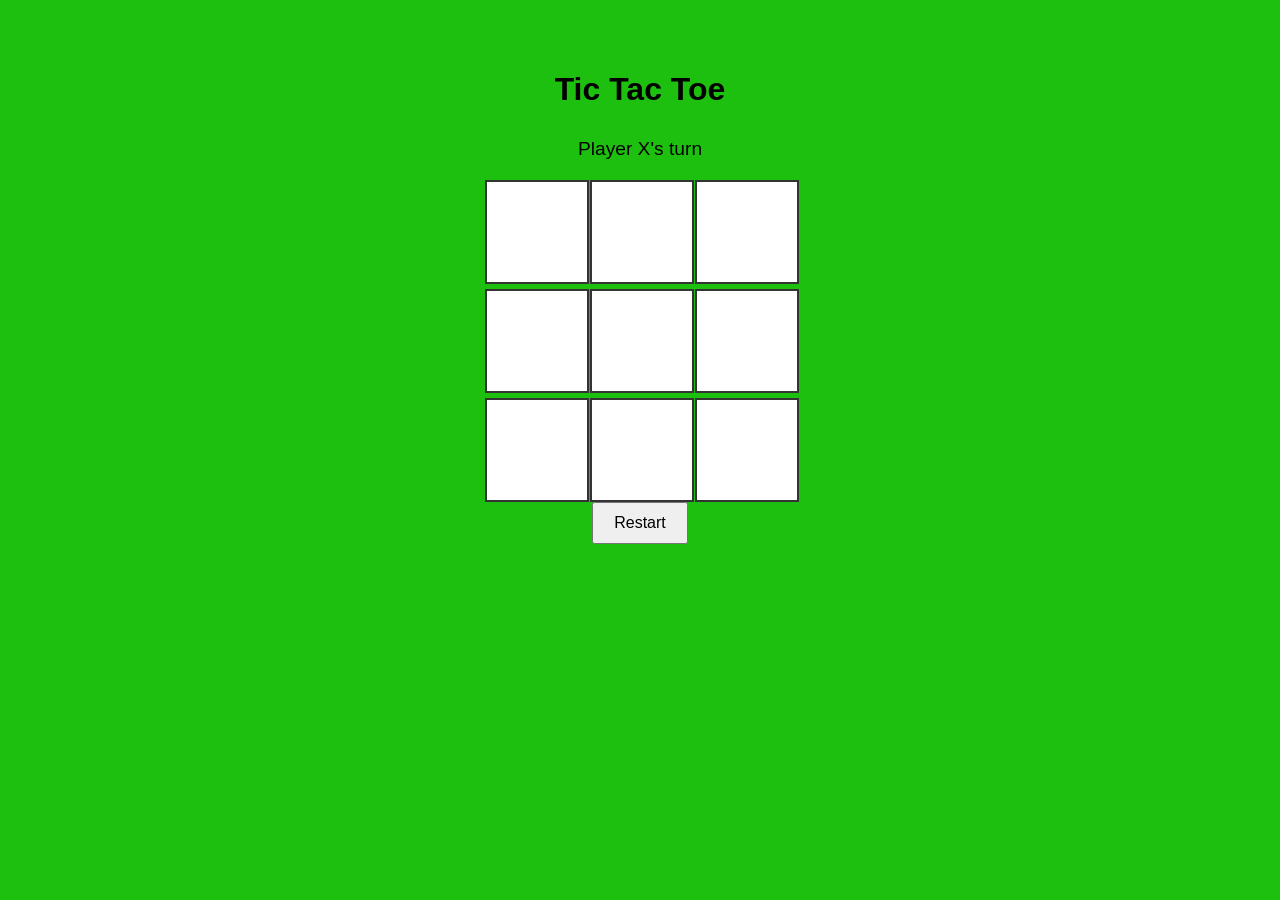
==== index.html @ da6e884a "Commiting html and docker file" ====
<!DOCTYPE html>
<html lang="en">
<head>
  <meta charset="UTF-8">
  <title>Tic Tac Toe</title>
  <style>
    body {
      font-family: Arial, sans-serif;
      display: flex;
      flex-direction: column;
      align-items: center;
      margin-top: 50px;
      background-color: #1ec00f;
    }

    h1 {
      margin-bottom: 10px;
    }

    #board {
      display: grid;
      grid-template-columns: repeat(3, 100px);
      gap: 5px;
    }

    .cell {
      width: 100px;
      height: 100px;
      background: white;
      border: 2px solid #333;
      font-size: 2rem;
      text-align: center;
      line-height: 100px;
      cursor: pointer;
    }

    .cell:hover {
      background: #ddd;
    }

    #status {
      margin: 20px;
      font-size: 1.2rem;
    }

    button {
      padding: 10px 20px;
      font-size: 1rem;
      cursor: pointer;
    }
  </style>
</head>
<body>

  <h1>Tic Tac Toe</h1>
  <div id="status">Player X's turn</div>

  <div id="board">
    <div class="cell" data-index="0"></div>
    <div class="cell" data-index="1"></div>
    <div class="cell" data-index="2"></div>
    <div class="cell" data-index="3"></div>
    <div class="cell" data-index="4"></div>
    <div class="cell" data-index="5"></div>
    <div class="cell" data-index="6"></div>
    <div class="cell" data-index="7"></div>
    <div class="cell" data-index="8"></div>
  </div>

  <button onclick="restartGame()">Restart</button>

  <script>
    const cells = document.querySelectorAll('.cell');
    const statusText = document.getElementById('status');

    let currentPlayer = 'X';
    let gameActive = true;
    let board = ["", "", "", "", "", "", "", "", ""];

    const winConditions = [
      [0,1,2], [3,4,5], [6,7,8],
      [0,3,6], [1,4,7], [2,5,8],
      [0,4,8], [2,4,6]
    ];

    function handleClick(e) {
      const index = e.target.getAttribute('data-index');

      if (board[index] !== "" || !gameActive) return;

      board[index] = currentPlayer;
      e.target.textContent = currentPlayer;

      checkWinner();
    }

    function checkWinner() {
      let roundWon = false;

      for (let condition of winConditions) {
        const [a, b, c] = condition;
        if (board[a] && board[a] === board[b] && board[a] === board[c]) {
          roundWon = true;
          break;
        }
      }

      if (roundWon) {
        statusText.textContent = `Player ${currentPlayer} Wins! 🎉`;
        gameActive = false;
        return;
      }

      if (!board.includes("")) {
        statusText.textContent = "It's a Draw!";
        gameActive = false;
        return;
      }

      currentPlayer = currentPlayer === 'X' ? 'O' : 'X';
      statusText.textContent = `Player ${currentPlayer}'s turn`;
    }

    function restartGame() {
      board = ["", "", "", "", "", "", "", "", ""];
      gameActive = true;
      currentPlayer = 'X';
      statusText.textContent = "Player X's turn";
      cells.forEach(cell => cell.textContent = "");
    }

    cells.forEach(cell => cell.addEventListener('click', handleClick));
  </script>

</body>
</html>
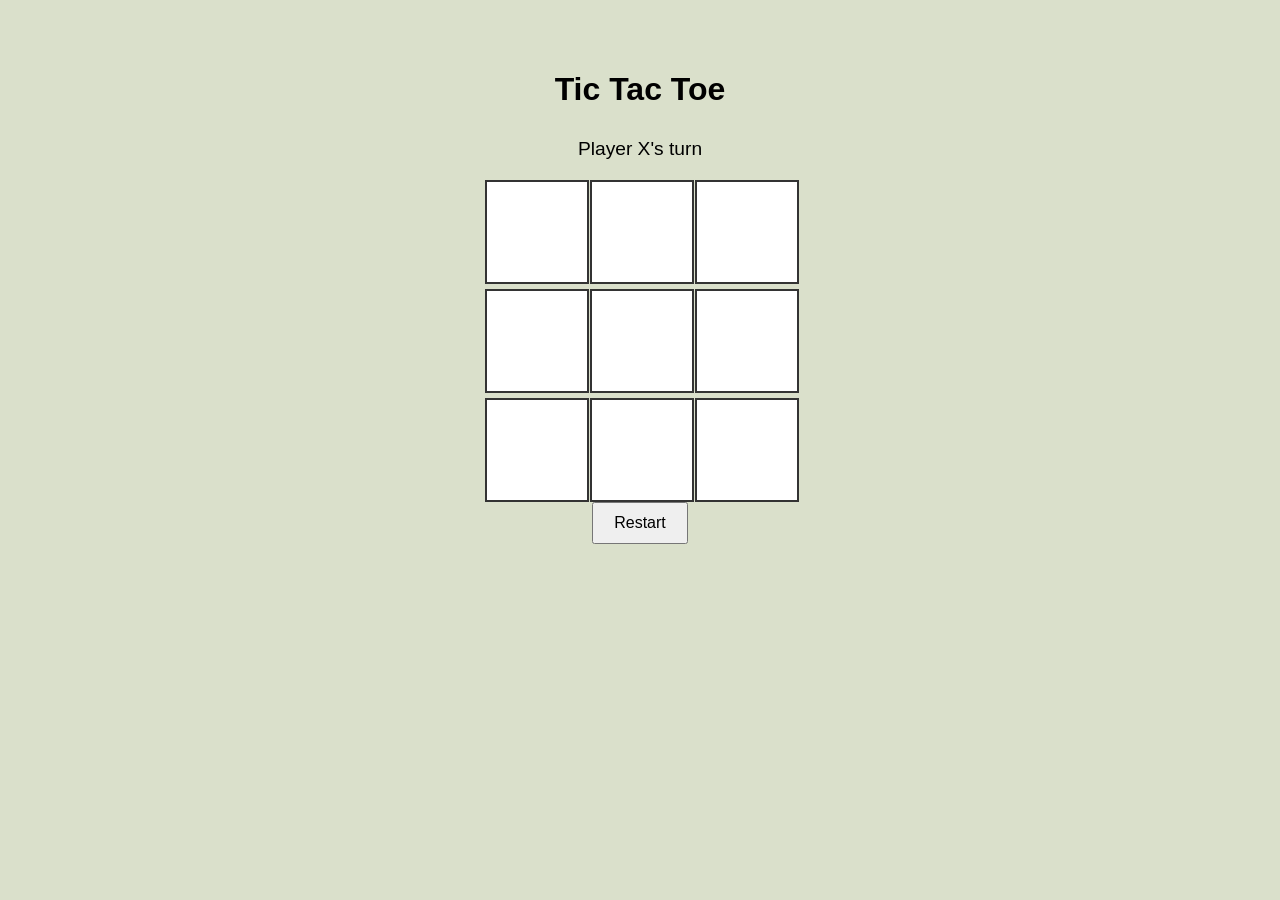
==== commit 1f54d6fc: "Changed application" ====
--- a/index.html
+++ b/index.html
@@ -10,7 +10,7 @@
       flex-direction: column;
       align-items: center;
       margin-top: 50px;
-      background-color: #1ec00f;
+      background-color: #dae0cb;
     }
 
     h1 {
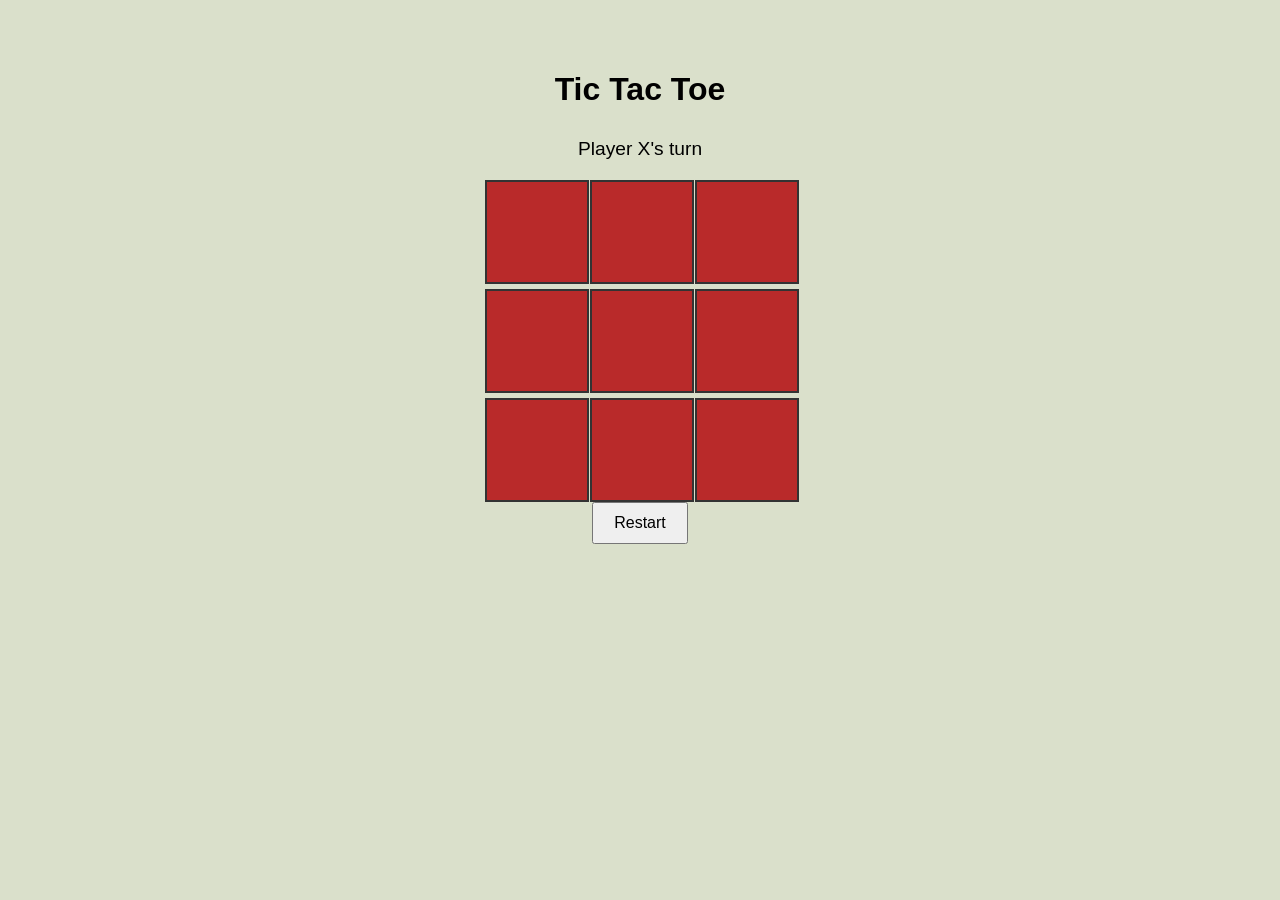
==== commit 6c19ad32: "change made" ====
--- a/index.html
+++ b/index.html
@@ -26,7 +26,7 @@
     .cell {
       width: 100px;
       height: 100px;
-      background: white;
+      background: rgb(185, 42, 42);
       border: 2px solid #333;
       font-size: 2rem;
       text-align: center;
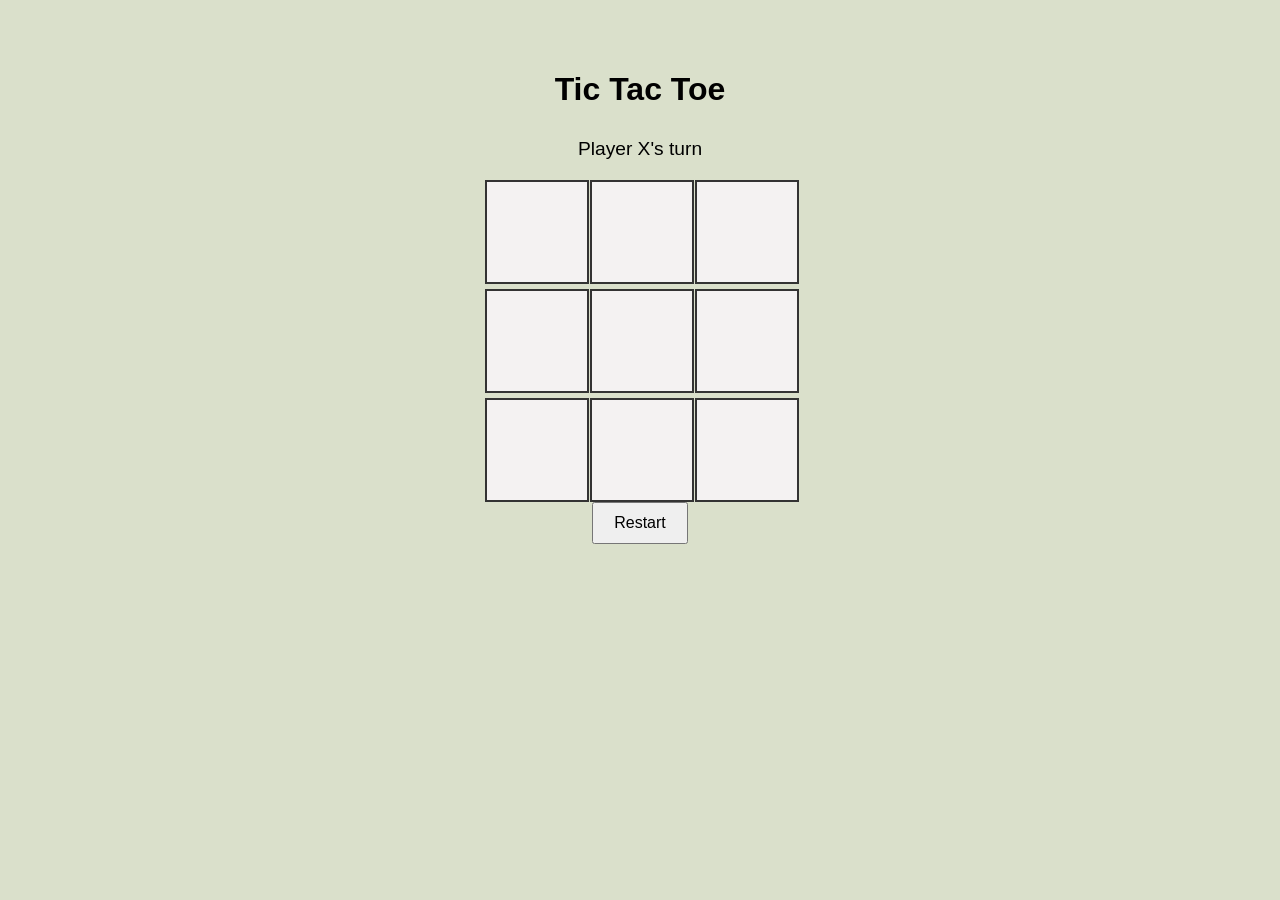
==== commit 1f039d77: "Changes made" ====
--- a/index.html
+++ b/index.html
@@ -26,7 +26,7 @@
     .cell {
       width: 100px;
       height: 100px;
-      background: rgb(185, 42, 42);
+      background: rgb(244, 242, 242);
       border: 2px solid #333;
       font-size: 2rem;
       text-align: center;
